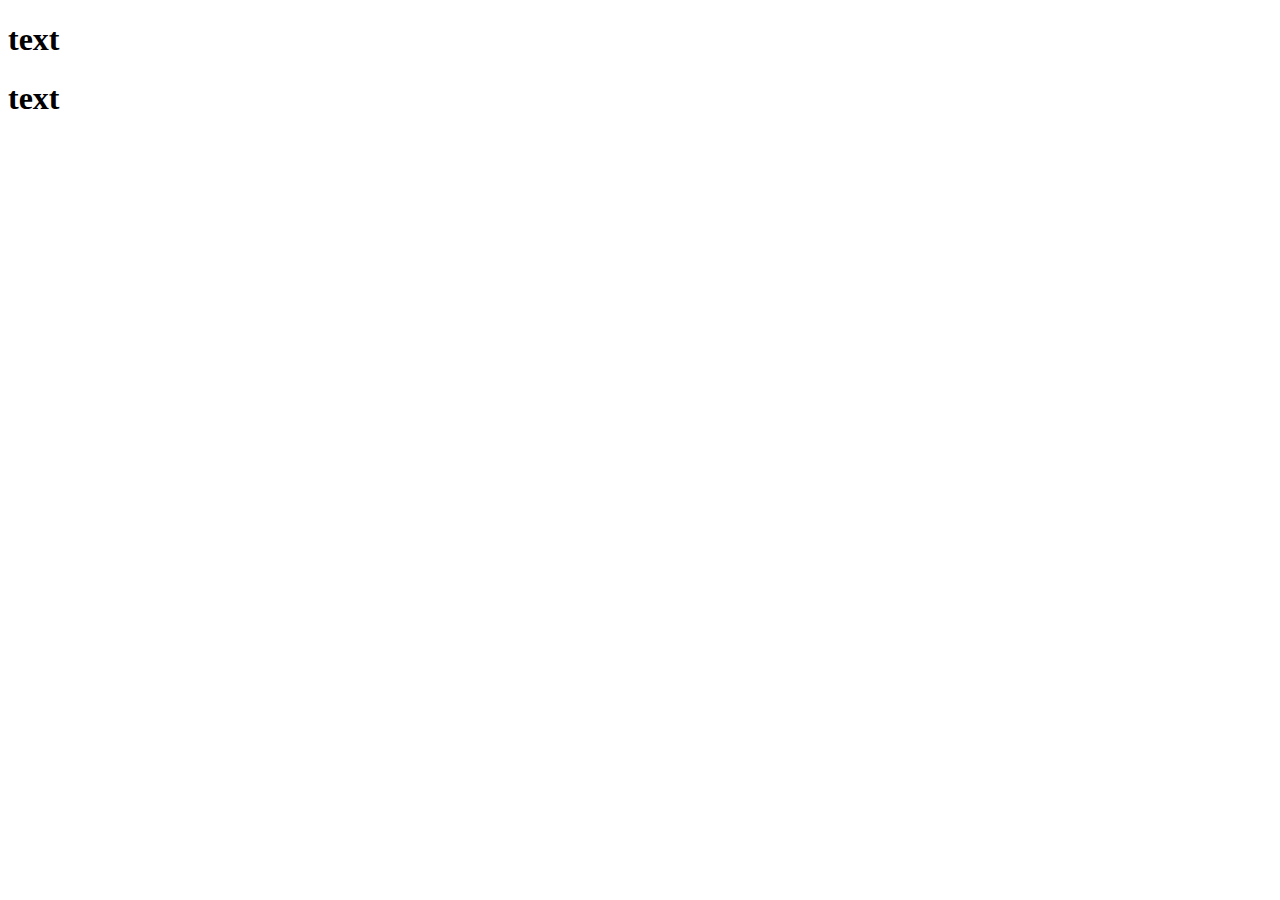
==== index.html @ 656f206b "Create index.html" ====
<!DOCTYPE html>
<html lang="en">
<head>
    <meta charset="UTF-8">
    <meta name="viewport" content="width=device-width, initial-scale=1.0">
    <title>Document</title>
</head>
<body>
    <h1>text</h1>
    <h1>text</h1>
</body>
</html>
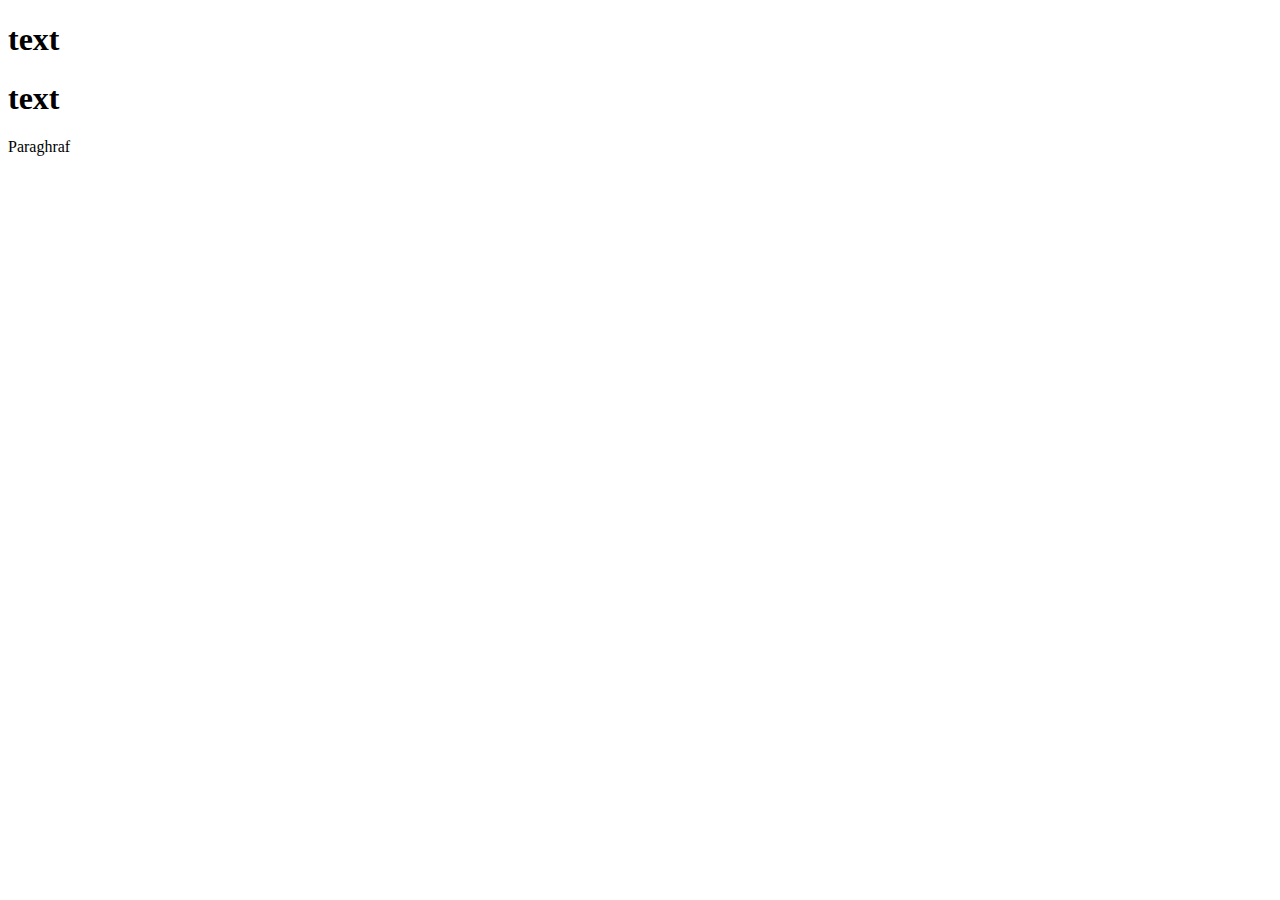
==== commit 98ae3309: "Update index.html" ====
--- a/index.html
+++ b/index.html
@@ -8,5 +8,6 @@
 <body>
     <h1>text</h1>
     <h1>text</h1>
+    <p>Paraghraf</p>
 </body>
 </html>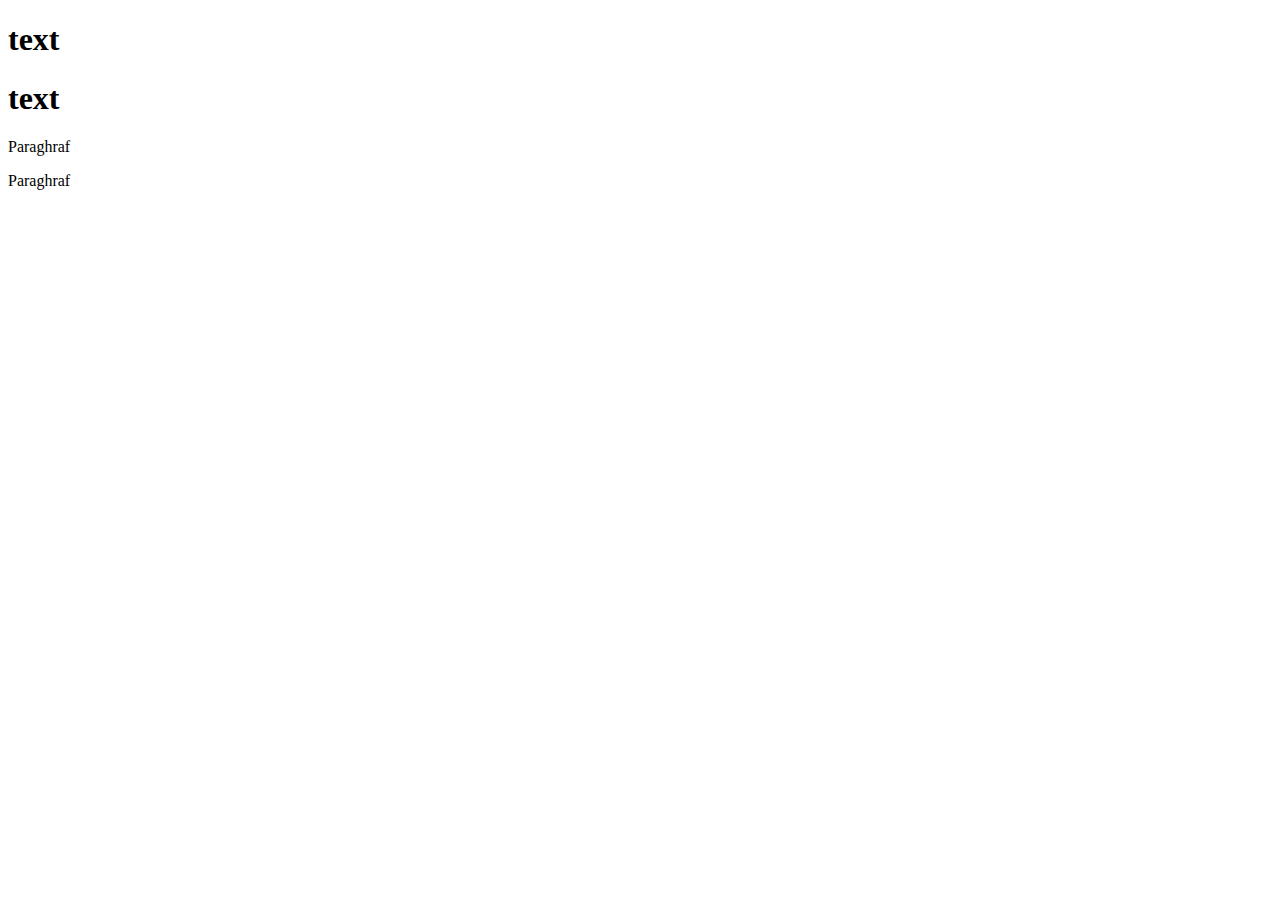
==== commit ccbbeb96: "Update index.html" ====
--- a/index.html
+++ b/index.html
@@ -3,11 +3,12 @@
 <head>
     <meta charset="UTF-8">
     <meta name="viewport" content="width=device-width, initial-scale=1.0">
-    <title>Document</title>
+    <title>Text</title>
 </head>
 <body>
     <h1>text</h1>
     <h1>text</h1>
     <p>Paraghraf</p>
+    <p>Paraghraf</p>
 </body>
 </html>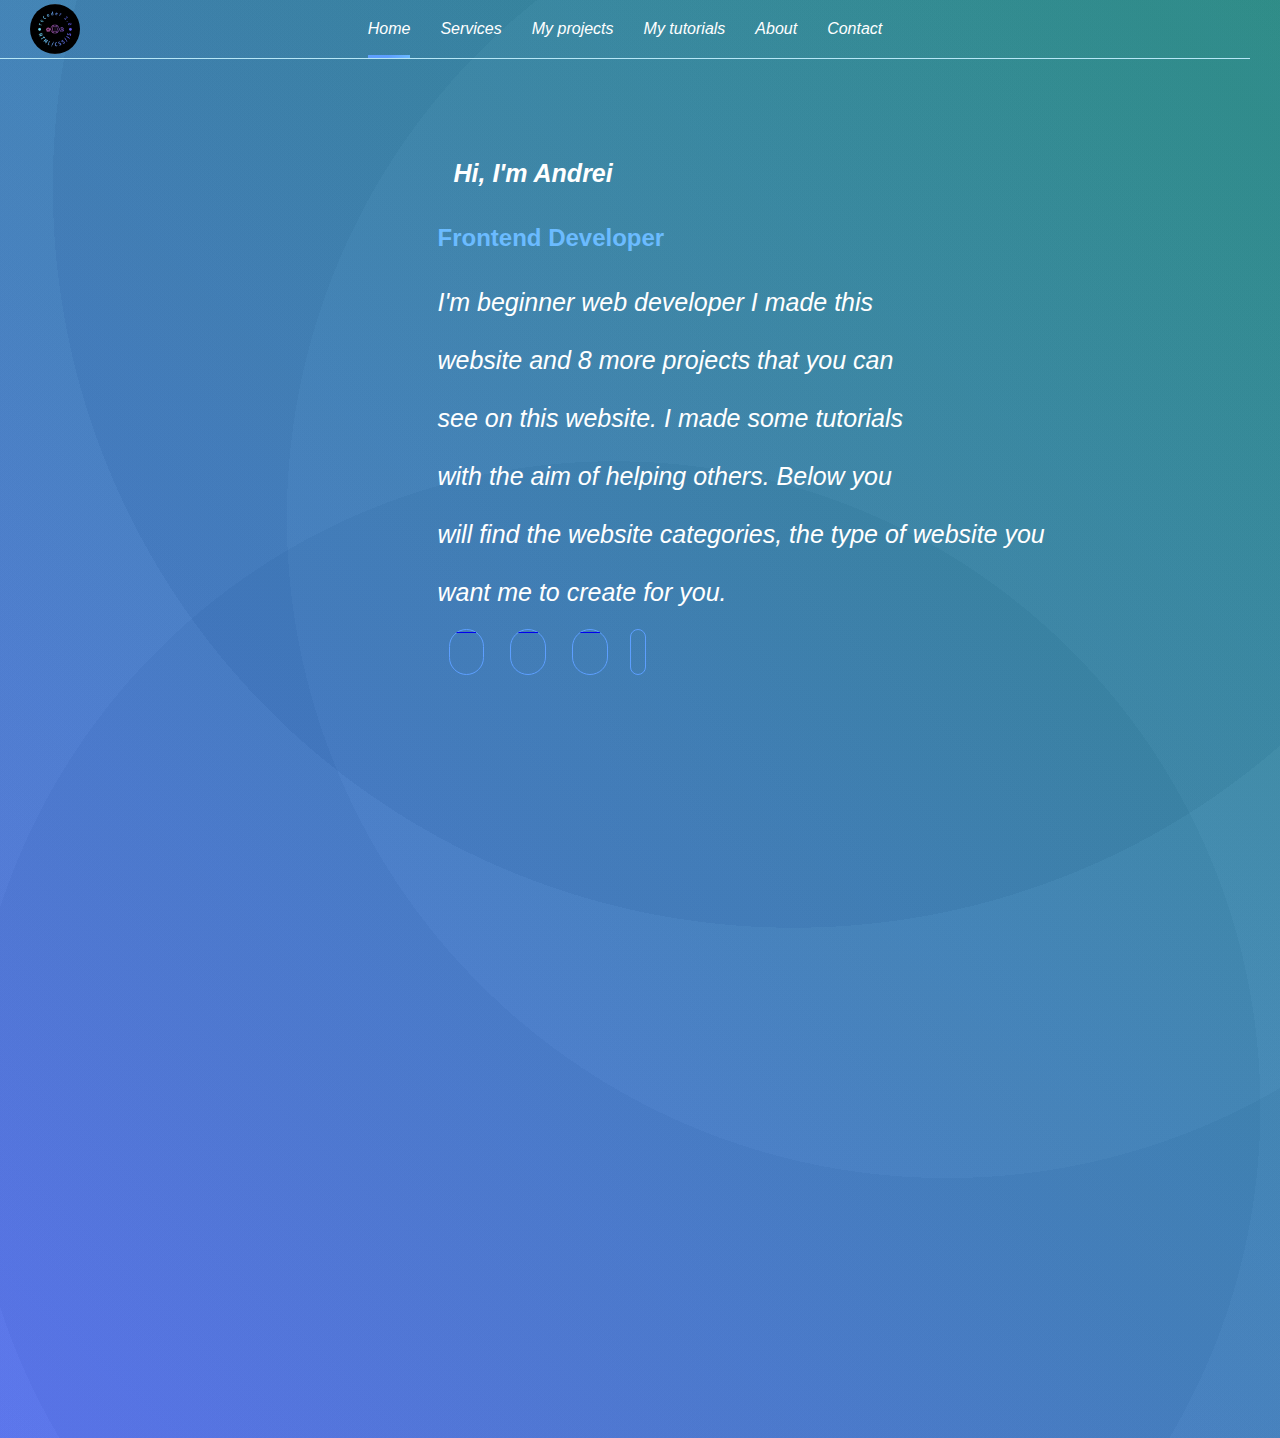
==== commit 14191b29: "feat: fisier de structura" ====
--- a/index.html
+++ b/index.html
@@ -1,14 +1,103 @@
 <!DOCTYPE html>
 <html lang="en">
-<head>
-    <meta charset="UTF-8">
-    <meta name="viewport" content="width=device-width, initial-scale=1.0">
-    <title>Text</title>
-</head>
-<body>
-    <h1>text</h1>
-    <h1>text</h1>
-    <p>Paraghraf</p>
-    <p>Paraghraf</p>
-</body>
-</html>+  <head>
+    <meta charset="UTF-8" />
+    <meta http-equiv="X-UA-Compatible" content="IE=edge" />
+    <meta name="viewport" content="width=device-width, initial-scale=1.0" />
+    <meta http-equiv="X-UA-Compatible" content="IE=7" />
+    <meta http-equiv="X-UA-Compatible" content="ie=edge" />
+    <meta http-equiv="Content-Type" content="text/html;charset=UTF-8" />
+    <link rel="website icon" href="./images/logo/download.png" type="png" />
+    <link
+      rel="stylesheet"
+      href="https://cdnjs.cloudflare.com/ajax/libs/font-awesome/4.7.0/css/font-awesome.min.css"
+    />
+    <link
+      rel="stylesheet"
+      href="https://cdnjs.cloudflare.com/ajax/libs/font-awesome/6.4.2/css/all.min.css"
+      integrity="sha512-z3gLpd7yknf1YoNbCzqRKc4qyor8gaKU1qmn+CShxbuBusANI9QpRohGBreCFkKxLhei6S9CQXFEbbKuqLg0DA=="
+      crossorigin="anonymous"
+      referrerpolicy="no-referrer"
+    />
+    <link rel="stylesheet" href="./style.css" />
+    <title>My Website</title>
+  </head>
+  <body>
+    <div class="navbar">
+      <div class="navbar-links">
+        <ul>
+          <li><a href="" class="active">Home</a></li>
+          <li><a href="./services.html">Services</a></li>
+          <li><a href="./myprojects.html">My projects</a></li>
+          <li><a href="">My tutorials</a></li>
+          <li><a href="./about.html">About</a></li>
+          <li><a href="">Contact</a></li>
+        </ul>
+      </div>
+      <div class="logo">
+        <a
+          href="https://www.youtube.com/channel/UCap3QGqorQtN97icZgpMLqQ"
+          target="_blank"
+        >
+          <img src="./images/logo/Screenshot_1.png" alt="" />
+        </a>
+      </div>
+      <div class="drpbtn">
+        <button class="btn" id="btn">
+          <i class="fa-solid fa-bars" id="menu-icon"></i>
+        </button>
+        <!-- <img src="./images/icon arrow/down-arrow.png" alt="" srcset="" /> -->
+        <div class="drpcnt">
+          <a href="" class="active">Home</a>
+          <a href="./services.html" id="services">Services</a>
+          <a href="./myprojects.html">My projects</a>
+          <a href="">My tutorials</a>
+          <a href="./about.html">About</a>
+          <a href="">Contact</a>
+        </div>
+      </div>
+    </div>
+    <div class="about-me">
+      <h1>Hi, I'm Andrei</h1>
+      <br />
+      <br />
+      <span><h2>Frontend Developer</h2></span> <br />
+      <br />
+      <p>
+        I'm beginner web developer I made this <br />
+        <br />website and 8 more projects that you can <br />
+        <br />
+        see on this website. I made some tutorials <br />
+        <br />
+        with the aim of helping others. Below you <br />
+        <br />
+        will find the website categories, the type of website you <br />
+        <br />
+        want me to create for you.
+      </p>
+      <div class="social-media">
+        <a href="https://www.facebook.com/andrei.state.942"
+          ><i class="fa-brands fa-facebook-f"></i
+        ></a>
+        <a href="https://www.instagram.com/andrey_7741/"
+          ><i class="fa-brands fa-instagram"></i
+        ></a>
+        <a href="https://www.youtube.com/channel/UCap3QGqorQtN97icZgpMLqQ"
+          ><i class="fa-brands fa-youtube"></i
+        ></a>
+        <a href="https://www.tiktok.com/@w.i.n.7.u.l.t.i.m.a.t.e"
+          ><i class="fa-brands fa-tiktok"></i
+        ></a>
+      </div>
+    </div>
+
+    <!--  
+    <div class="search-bar">
+      <form>
+        <input type="text" placeholder="Search" />
+      </form>
+      <button type="submit"><i class="fa fa-search"></i></button>
+    </div>
+    -->
+  </body>
+</html>
--- a/style.css
+++ b/style.css
@@ -0,0 +1,616 @@
+* {
+    margin: 0;
+    padding: 0;
+    box-sizing: border-box;
+    font-family: sans-serif;
+  }
+  
+  body {
+    /* background-image: linear-gradient(
+      to right top,
+      #3dd35d,
+      #00ae90,
+      #0083a6,
+      #005694,
+      #052960
+    );
+  */
+    display: block;
+    min-height: 100vh;
+    background-size: cover;
+    background-position: center;
+    max-width: 100%;
+    padding-right: 30px;
+    padding-bottom: 900px;
+    background-image: radial-gradient(
+        circle at 48% 77%,
+        rgba(27, 27, 27, 0.04) 0%,
+        rgba(27, 27, 27, 0.04) 50%,
+        rgba(135, 135, 135, 0.04) 50%,
+        rgba(135, 135, 135, 0.04) 100%
+      ),
+      radial-gradient(
+        circle at 74% 36%,
+        rgba(223, 223, 223, 0.04) 0%,
+        rgba(223, 223, 223, 0.04) 50%,
+        rgba(113, 113, 113, 0.04) 50%,
+        rgba(113, 113, 113, 0.04) 100%
+      ),
+      radial-gradient(
+        circle at 62% 13%,
+        rgba(16, 16, 16, 0.04) 0%,
+        rgba(16, 16, 16, 0.04) 50%,
+        rgba(168, 168, 168, 0.04) 50%,
+        rgba(168, 168, 168, 0.04) 100%
+      ),
+      linear-gradient(223deg, rgb(37, 143, 136), rgb(87, 117, 249));
+  }
+  .selecters {
+    position: relative;
+    top: 0%;
+    background-color: rgba(33, 37, 53, 0.76);
+    font-size: 0pt;
+    padding-left: 530px;
+    padding-right: 200px;
+    /* rgb(33,37,53,.8) #191c25 */
+    /* #212529 */
+    padding-bottom: 10px;
+  }
+  #btn {
+    border: none;
+    background-color: transparent;
+    color: white;
+    padding: 15px;
+    padding-right: 50px;
+    padding-left: 50px;
+    font-size: 13pt;
+    outline: none;
+    border-inline-start: none;
+    transition: 0.5s;
+    text-decoration: none;
+    cursor: pointer;
+    text-transform: uppercase;
+    padding-top: 20px;
+  }
+  
+  .drpbtn {
+    position: relative;
+    display: inline-block;
+  }
+  
+  .drpcnt {
+    position: absolute;
+    min-width: 200px;
+    display: none;
+    font-size: 20pt;
+    z-index: 200; /* 👈 THIS */
+  }
+  
+  .drpcnt a {
+    /* background-color: rgb(33, 37, 53, 0.8); */
+    display: block;
+    border: solid #0083a6 1px;
+    border-top: solid #6bbbff 1px;
+    text-decoration: none;
+    color: white;
+    border-radius: 9px;
+    font-size: 14pt;
+    margin: 13px;
+    padding: 3px;
+  }
+  /*  
+  .drpcnt a::after {
+    content: "";
+    width: 100%;
+    height: 3px;
+    background: transparent;
+    position: absolute;
+    bottom: 0;
+    left: 0;
+    top: 36px;
+  }
+  */
+  .drpbtn {
+    display: none;
+    transform: translate(-80px, -60px);
+    float: right;
+  }
+  .fa-solid {
+    font-size: 20px;
+  }
+  
+  @media screen and (max-width: 920px) {
+    .drpbtn {
+      display: block;
+    }
+    .navbar-links {
+      display: none;
+    }
+    .logo {
+      transform: translate(0, 17px);
+    }
+    .about-me p {
+      font-size: 1.1rem;
+    }
+    .button button {
+      display: block;
+    }
+  }
+  @media screen and (max-width: 740px) {
+  }
+  
+  @media screen and (max-width: 600px) {
+    .about-me p {
+      float: left;
+      transform: translate(-150px, 240px);
+      font-size: 1.1rem;
+      top: 0;
+    }
+    .about-me h1,
+    h2 {
+      transform: translate(-150px, -50px);
+    }
+    .about-me h1,
+    h2,
+    p {
+      top: 280px;
+      position: relative;
+    }
+    .social-media {
+      transform: translate(-150px, 260px);
+      display: inline-block;
+    }
+    .my-projects {
+      flex-direction: column;
+      height: auto;
+    }
+    .about {
+      font-size: 1.1rem;
+      transform: translate(50px, -180px);
+    }
+  }
+  @media screen and (max-width: 510px) {
+    .about-me {
+      font-size: 0.7rem;
+      transform: translate(50px);
+    }
+  }
+  
+  .drpcnt a:hover {
+    background: linear-gradient(
+      -225deg,
+       #6bbbff 0%,
+       #5d9fff 48%,
+       #5d9eff56 100%
+    );
+  }
+  
+  .drpcnt a.active {
+    background: linear-gradient(
+      -225deg,
+      #6bbbff 0%,
+      #5d9fff 48%,
+      #5d9eff56 100%
+    ) !important;
+  }
+  
+  .drpbtn:hover .drpcnt {
+    display: block;
+  }
+  .navbar {
+    width: 100%;
+    height: 59px;
+    border-bottom: 1px solid #b7e7f6;
+  }
+  .navbar-links ul,
+  li {
+    display: flex;
+    justify-content: center;
+  }
+  .navbar-links a {
+    text-decoration: none;
+    color: white;
+    font-style: italic;
+    text-align: center;
+    list-style: none;
+    margin: 0 15px;
+    transform: translate(0, 20px);
+  }
+  .navbar-links a::after {
+    content: "";
+    width: 100%;
+    height: 3px;
+    background: transparent;
+    position: absolute;
+    bottom: 0;
+    left: 0;
+    top: 35px;
+  }
+  .navbar-links a:hover::after {
+    background: linear-gradient(
+      -225deg,
+      #5d9fff 0%,
+      #5d9fff 48%,
+      #6bbbff 100%
+    ) !important;
+  }
+  .active::after {
+    background: linear-gradient(
+      -225deg,
+      #5d9fff 0%,
+      #5d9fff 48%,
+      #6bbbff 100%
+    ) !important;
+  }
+  .logo img {
+    border-radius: 1000px;
+    width: 50px;
+    position: relative;
+    left: 30px;
+    top: -14px;
+    cursor: pointer;
+    transition: all ease-in-out 0.7s;
+  }
+  .logo img:hover {
+    box-shadow: 0 0 10px 0 #6ee2f5 inset, 0 0 20px 2px #6ee2f5;
+  }
+  
+  .icons {
+    position: absolute;
+    font-size: 1.5rem;
+    color: white;
+    cursor: pointer;
+    display: none;
+    transform: translate(0px, -42px);
+    right: 5%;
+  }
+  @media screen and (max-width: 952px) {
+    .logo {
+      position: relative;
+      left: 7%;
+    }
+  }
+  .search-bar input {
+    width: 130%;
+    padding: 7px;
+    border-radius: 30px;
+    outline: none;
+    background: transparent;
+    color: #b7e7f6;
+    border: 1px solid #3dd35d;
+    color: #b7e7f6;
+    background-image: linear-gradient(
+      to right top,
+      #3dd35d,
+      #00ae90,
+      #0083a6,
+      #005694,
+      #052960
+    );
+  }
+  .search-bar {
+    display: flex;
+    justify-content: center;
+  }
+  ::placeholder {
+    color: white;
+  }
+  .search-bar button {
+    width: 34px;
+    height: 22px;
+    position: relative;
+    top: 3px;
+    left: 17px;
+    background: transparent;
+    border: none;
+    color: white;
+    cursor: pointer;
+  }
+  .about-me h1,
+  p {
+    color: white;
+    font-style: oblique;
+    font-size: 25px;
+  }
+  .about-me span {
+    color: #6bbbff;
+  }
+  .about-me {
+    position: relative;
+    left: 10%;
+    top: 100px;
+    left: 35%;
+  }
+  .about-me h1 {
+    margin: 0 16px;
+  }
+  .fa-brands {
+    color: #6bbbff;
+    font-size: 26px;
+    position: relative;
+    top: 30px;
+    margin: 0 11px;
+    border: 1px solid #5d9fff;
+    border-radius: 50px;
+    padding: 7px;
+    transition: all ease-in-out 0.7s;
+  }
+  .fa-brands:hover {
+    /* color: #00ae90; */
+    /* border: 1px solid #00ae90; */
+    box-shadow: 0 0 10px 0 #6bbbff inset, 0 0 20px 2px #5d9fff;
+  }
+  
+  .card-1 h3 {
+    color: white;
+    font-style: italic;
+    transform: translate(60px, 10px);
+  }
+  .card {
+    background-color: #0529607a;
+    display: block;
+    /* width: 15%; */
+    /* height: 350px; */
+    position: relative;
+    border-radius: 10px;
+    padding-bottom: 320px;
+  }
+  .card-1 a {
+    position: relative;
+    top: 200px;
+    left: 50px;
+    color: white;
+    text-decoration: none;
+    justify-content: center;
+    padding: 10px;
+    border-radius: 50px;
+    font-style: italic;
+    background-image: linear-gradient(
+      to right top,
+      #6bbbff,
+      #00ae90,
+      #0083a6,
+      #005694
+    );
+  }
+  
+  .wrapper {
+    width: 100vw;
+    height: 100vh;
+    display: flex;
+    justify-content: center;
+    align-items: center;
+  }
+  .wrapper .container {
+    width: 90%;
+    height: auto;
+    display: flex;
+    justify-content: center;
+    align-items: center;
+    flex-wrap: nowrap;
+  }
+  .wrapper .container .card img {
+    width: 200px;
+  }
+  .wrapper .container .card {
+    width: 22%;
+    background-color: #05296034;
+    padding: 10px;
+    border-radius: 0px 0px 5px 5px;
+    padding-bottom: 45px;
+    text-align: center;
+    margin: 0 15px;
+  }
+  /* 
+  .wrapper .container .card:hover {
+    /////////////////////////////////
+  }
+   */
+  
+  .wrapper .container .card p {
+    color: #fff;
+    margin-bottom: 10px;
+  }
+  .border-top-yellow {
+    border-top: 4px solid #fcaf4a;
+    color: #fcaf4a;
+  }
+  
+  .border-top-yellow img {
+    background: #fcaf4a;
+  }
+  .border-top-green {
+    /* border-top: 4px solid #24EE92; 
+    color:#24EE92;
+    */
+  
+    border-top: 4px solid #7b24ee;
+    color: #7b24ee;
+  }
+  .border-top-blue {
+    border-top: 4px solid #549ef2;
+    color: #549ef2;
+  }
+  .wrapper .container .card .explore-btn {
+    text-align: center;
+  }
+  .wrapper .container .card .explore-btn a {
+    padding: 15px 45px;
+    text-align: center;
+    /* background-color: #222222; */
+    background: linear-gradient(-225deg, #5d9fff 0%, #5d9fff 48%, #6bbbff 100%);
+    color: #fff;
+    font-weight: bolder;
+    border-radius: 50px;
+    text-decoration: none;
+  }
+  .wrapper .container .card .explore-btn a:hover {
+    background: linear-gradient(-225deg, #6bbbff 0%, #5d9fff 48%, #5d9fff 100%);
+  }
+  
+  .wrapper .container .card .explore-btn a:hover i {
+    margin-left: 5px;
+    transition: 0.18s all ease;
+  }
+  
+  @media (max-width: 768px) {
+    .wrapper {
+      height: auto;
+    }
+    .wrapper .container {
+      flex-direction: column;
+      height: auto;
+      transform: translate(0, 250px);
+    }
+    .wrapper .container .card {
+      width: 100%;
+      margin: 25px 0;
+    }
+    .wrapper .container .card:last-child {
+      margin-bottom: 25px;
+    }
+    .wrapper .container .card p {
+      top: 10px;
+    }
+    .wrapper .container .card h2 {
+      top: 0;
+      left: 90px;
+    }
+  }
+  
+  .card-1 a:hover {
+    /* box-shadow: 0 0 10px 0 #3dd35d inset, 0 0 20px 2px #00ae90; */
+    background: #00ae90;
+  }
+  
+  span {
+    color: #052960;
+  }
+  .btn {
+    top: 98px;
+  }
+  .btn-2 {
+    top: 80px;
+  }
+  .btn-3 {
+    top: 98px;
+  }
+  .btn::before {
+    content: "";
+    position: absolute;
+    left: 0;
+    top: 0;
+    width: 100%;
+    height: 100%;
+    /* background: linear-gradient(to right, rgb(182, 244, 146), rgb(51, 139, 147)); */
+    z-index: -1;
+    transition: transform 0.5s;
+    transform-origin: 0 0;
+    transition-timing-function: cubic-bezier(0.5, 1.6, 0.4, 0.7);
+    border-radius: 50px;
+    background: #052960;
+  }
+  .btn::before {
+    transform: scaleX(0);
+  }
+  .btn:hover::before {
+    transform: scaleX(1);
+  }
+  
+  .btn-2::before {
+    content: "";
+    position: absolute;
+    left: 0;
+    top: 0;
+    width: 100%;
+    height: 100%;
+    /* background: linear-gradient(to right, rgb(182, 244, 146), rgb(51, 139, 147)); */
+    z-index: -1;
+    transition: transform 0.5s;
+    transform-origin: 0 0;
+    transition-timing-function: cubic-bezier(0.5, 1.6, 0.4, 0.7);
+    border-radius: 50px;
+    background: #052960;
+  }
+  .btn-2::before {
+    transform: scaleX(0);
+  }
+  .btn-2:hover::before {
+    transform: scaleX(1);
+  }
+  
+  .btn-3::before {
+    content: "";
+    position: absolute;
+    left: 0;
+    top: 0;
+    width: 100%;
+    height: 100%;
+    /* background: linear-gradient(to right, rgb(182, 244, 146), rgb(51, 139, 147)); */
+    z-index: -1;
+    transition: transform 0.5s;
+    transform-origin: 0 0;
+    transition-timing-function: cubic-bezier(0.5, 1.6, 0.4, 0.7);
+    border-radius: 50px;
+    background: #052960;
+  }
+  .btn-3::before {
+    transform: scaleX(0);
+  }
+  .btn-3:hover::before {
+    transform: scaleX(1);
+  }
+  .my-projects img {
+    width: 500px;
+    height: 300px;
+    border-radius: 5px;
+    max-width: 100%;
+    /* filter: drop-shadow(10px 10px 4px #6bbbff); */
+  }
+  .my-projects {
+    position: relative;
+    text-align: center;
+    top: 240px;
+    /* background-color: #05296034 ; */
+    /* padding-bottom: 30px; */
+  }
+  .my-projects a {
+    color: #fff;
+    text-decoration: none;
+    background: linear-gradient(-225deg, #5d9fff 0%, #5d9fff 48%, #6bbbff 100%);
+    padding: 12px;
+    border-radius: 50px;
+    display: inline;
+  }
+  .my-projects a:hover {
+    background: linear-gradient(-225deg, #6bbbff 0%, #5d9fff 48%, #5d9fff 100%);
+  }
+  .project-2 {
+    transform: translate(0, 60px);
+    vertical-align: middle;
+    display: inline-block;
+  }
+  .project-3 {
+    transform: translate(0, 60px);
+    vertical-align: middle;
+    display: inline-block;
+  }
+  .project-4 {
+    transform: translate(0, 130px);
+    vertical-align: middle;
+    display: inline-block;
+  }
+  .about {
+    display: grid;
+    justify-content: center;
+    text-align: center;
+    /* transform: translate(0,190px); */
+    max-width: 100%;
+    position: relative;
+    top: 300px;
+  }
+  .me span {
+    color: #6bbbff;
+    font-weight: bold;
+  }
+  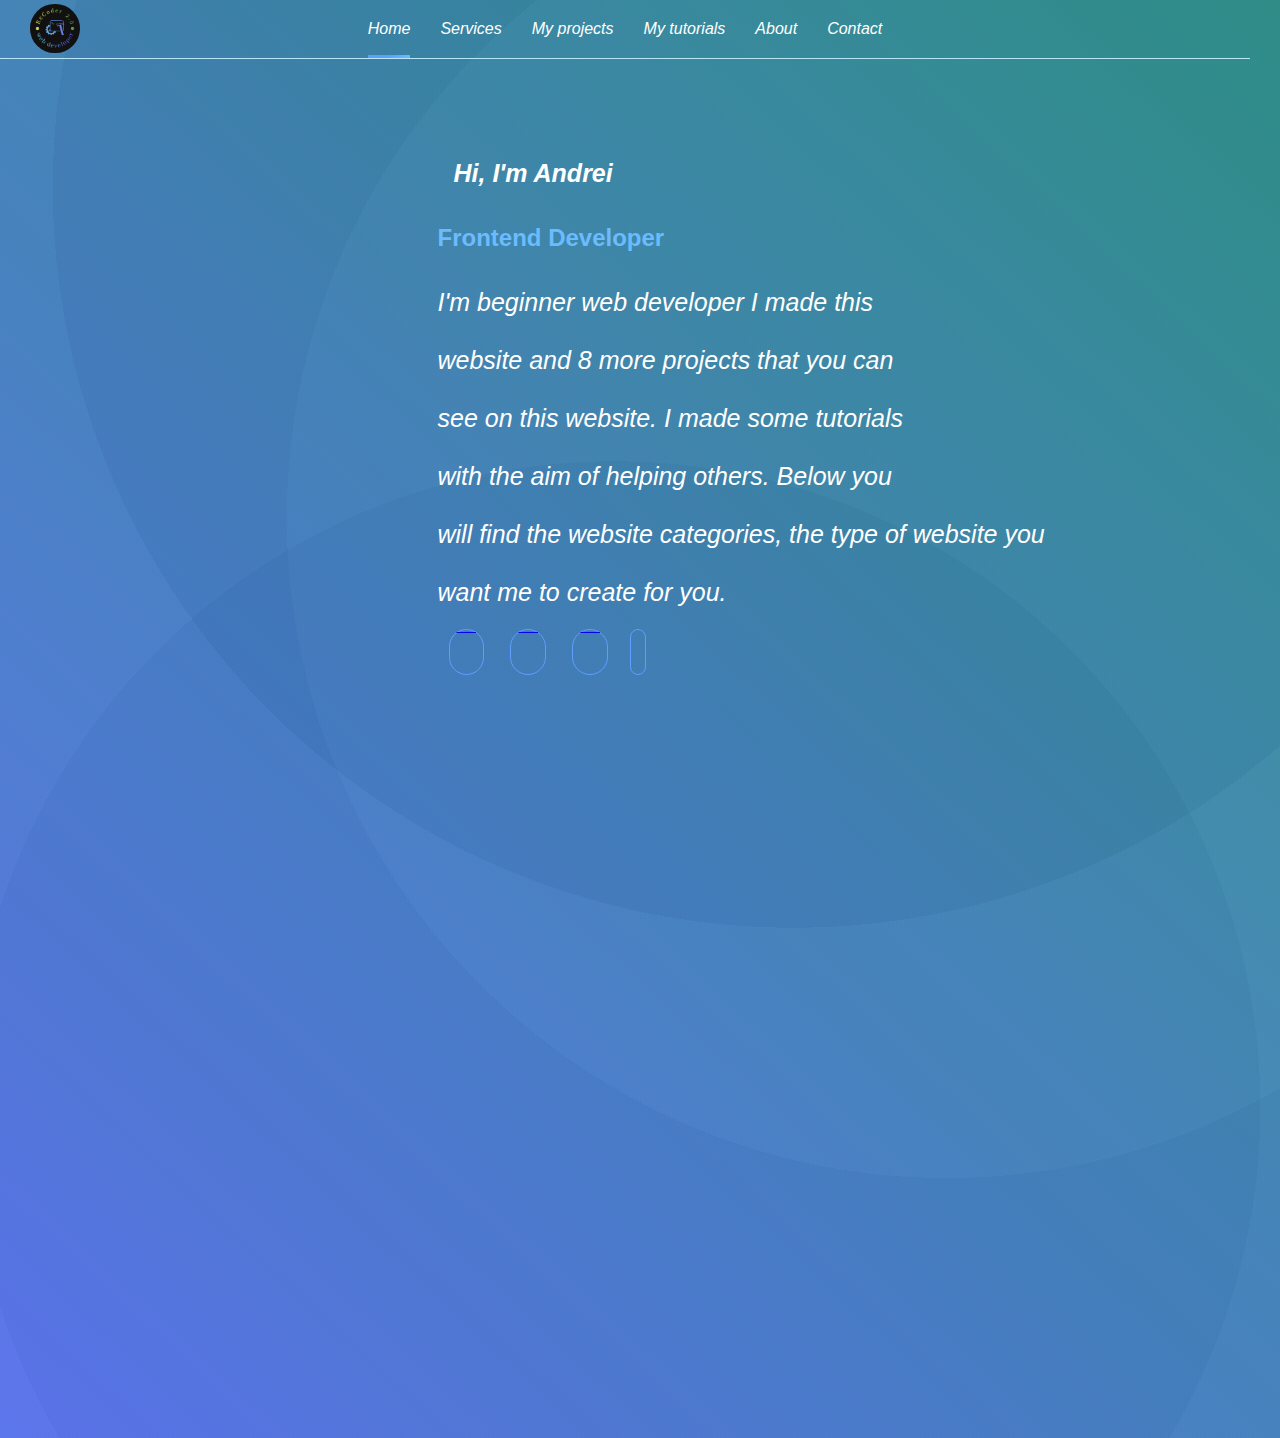
==== commit ff0d5591: "feat: my-website" ====
--- a/index.html
+++ b/index.html
@@ -26,12 +26,12 @@
     <div class="navbar">
       <div class="navbar-links">
         <ul>
-          <li><a href="" class="active">Home</a></li>
+          <li><a href="./index.html" class="active">Home</a></li>
           <li><a href="./services.html">Services</a></li>
           <li><a href="./myprojects.html">My projects</a></li>
           <li><a href="">My tutorials</a></li>
           <li><a href="./about.html">About</a></li>
-          <li><a href="">Contact</a></li>
+          <li><a href="./contact.html">Contact</a></li>
         </ul>
       </div>
       <div class="logo">
@@ -39,7 +39,7 @@
           href="https://www.youtube.com/channel/UCap3QGqorQtN97icZgpMLqQ"
           target="_blank"
         >
-          <img src="./images/logo/Screenshot_1.png" alt="" />
+          <img src="./images/logo/Screenshot_18.png" alt="" />
         </a>
       </div>
       <div class="drpbtn">
@@ -53,7 +53,7 @@
           <a href="./myprojects.html">My projects</a>
           <a href="">My tutorials</a>
           <a href="./about.html">About</a>
-          <a href="">Contact</a>
+          <a href="./contact.html">Contact</a>
         </div>
       </div>
     </div>
--- a/style.css
+++ b/style.css
@@ -243,7 +243,7 @@
     ) !important;
   }
   .logo img {
-    border-radius: 1000px;
+    border-radius: 100px;
     width: 50px;
     position: relative;
     left: 30px;
@@ -613,4 +613,74 @@
     color: #6bbbff;
     font-weight: bold;
   }
-  +  .contact-container {
+    background-color: #05296034;
+    height: 720px;
+    width: 930px;
+    position: relative;
+    left: 25%;
+    top: 130px;
+    border-radius: 10px;
+  }
+  .contact-1 input {
+    padding:12px;
+    /* border-radius: 50px; */
+    width: 30%;
+    background: transparent;
+    border-bottom: #6bbbff 1px solid !important ;
+    border-top: none;
+    border-left: none;
+    border-right: none;
+    outline: none;
+    color: #fff;
+    transition: all ease-in-out 0.3s;
+  }
+  .contact-1 input:focus {
+    border-bottom: #fcbc73 1px solid;
+    box-shadow: 0 0 10px 0 #6bbbff inset, 0 0 20px 2px #6bbbff;
+  }
+  .contact-1 input:hover {
+    box-shadow: 0 0 10px 0 #6bbbff inset, 0 0 20px 2px #6bbbff;
+  }
+  .contact-1 label {
+    color: #fff;
+  }
+  .fa-envelope , .fa-signature, .fa-comment {
+    color: white;
+    margin: 0.5rem;
+  }
+  .contact-1 {
+    position: relative;
+    left: 25%;
+    top: 100px;
+  }
+  #textarea {
+    background-color: transparent;
+    color: #fff;
+    border: 1px solid #6bbbff;
+    outline: none;
+    transition: all ease-in-out 0.3s;
+  }
+  .contact-1 h1 {
+    color: white;
+  }
+#textarea:hover {
+  box-shadow: 0 0 10px 0 #6bbbff inset, 0 0 20px 2px #6bbbff;
+}
+.contact-1 button{
+  padding: 10px;
+  border-radius: 50px;
+  border: none;
+  padding-bottom: 12px;
+  width: 120px;
+  position: relative;
+  left: -24%;
+  top: 80px;
+  cursor: pointer;
+  background: transparent;
+  border: 1px solid #6bbbff;
+  color: #fff;
+}
+.contact-1 button:hover {
+  background: #6bbbff ;
+}